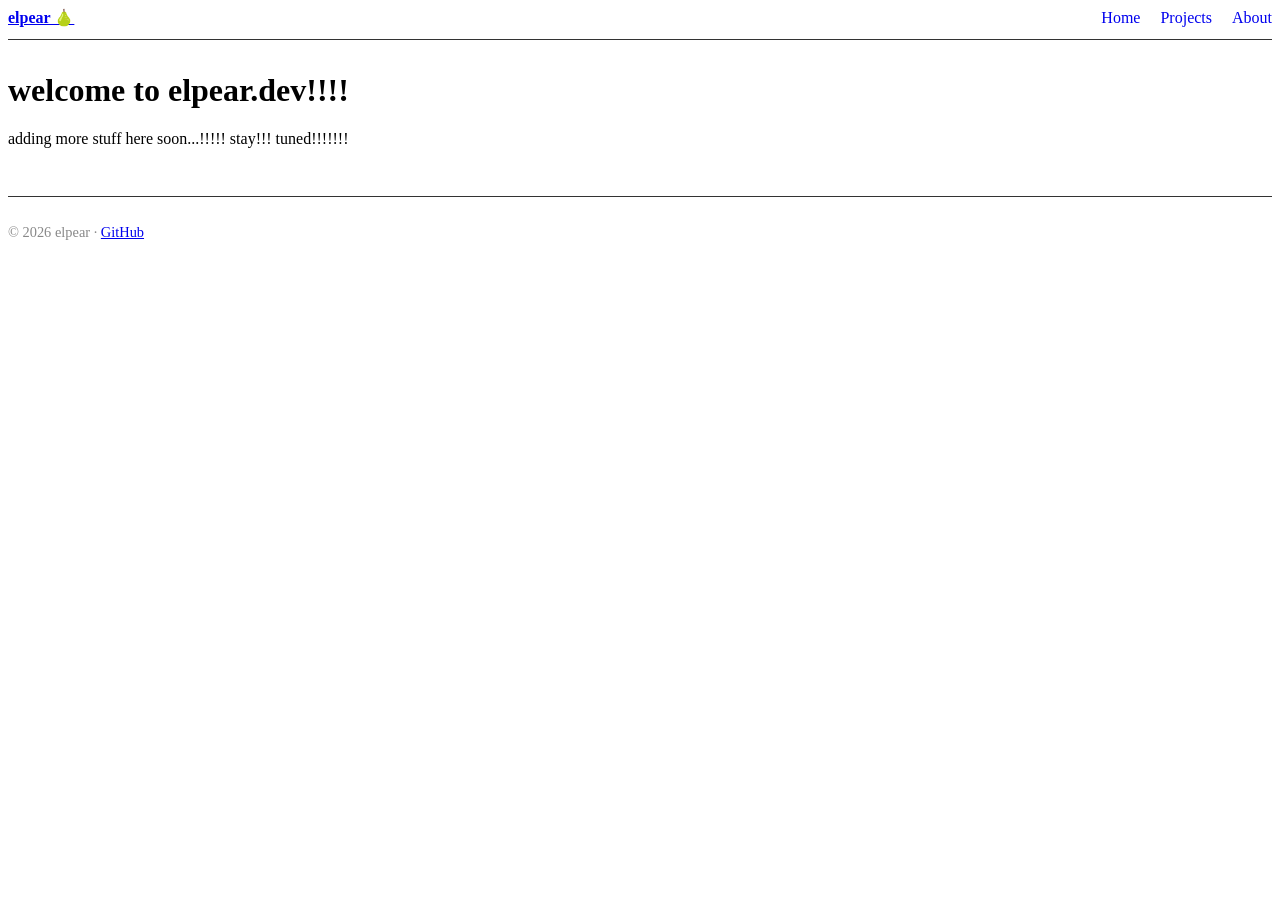
==== index.html @ d85ad44e "CSS and formatting" ====
<!DOCTYPE html>
<html lang="en">
<head>
  <meta charset="UTF-8">
  <meta name="viewport" content="width=device-width, initial-scale=1.0">
  <title>elpear</title>
  <link rel="stylesheet" href="/style.css">
</head>
<body>
  <header>
    <a href="/"><strong>elpear 🍐</strong></a>
    <nav>
      <a href="/">Home</a>
      <a href="/projects">Projects</a>
      <a href="/about">About</a>
    </nav>
  </header>

  <main>
    <h1>welcome to elpear.dev!!!!</h1>
    <p>adding more stuff here soon...!!!!! stay!!! tuned!!!!!!!</p>
  </main>

  <footer>
    <p>© 2026 elpear · <a href="https://github.com/Elpearr">GitHub</a></p>
  </footer>
</body>
</html>
---- style.css ----
header {
  display: flex;
  justify-content: space-between;
  align-items: center;
  border-bottom: 1px solid #333;
  padding-bottom: 12px;
  margin-bottom: 32px;
}

nav a {
  margin-left: 16px;
  text-decoration: none;
}

nav a:hover {
  text-decoration: underline;
}

footer {
  border-top: 1px solid #333;
  margin-top: 48px;
  padding-top: 12px;
  font-size: 0.9em;
  color: #888;
}
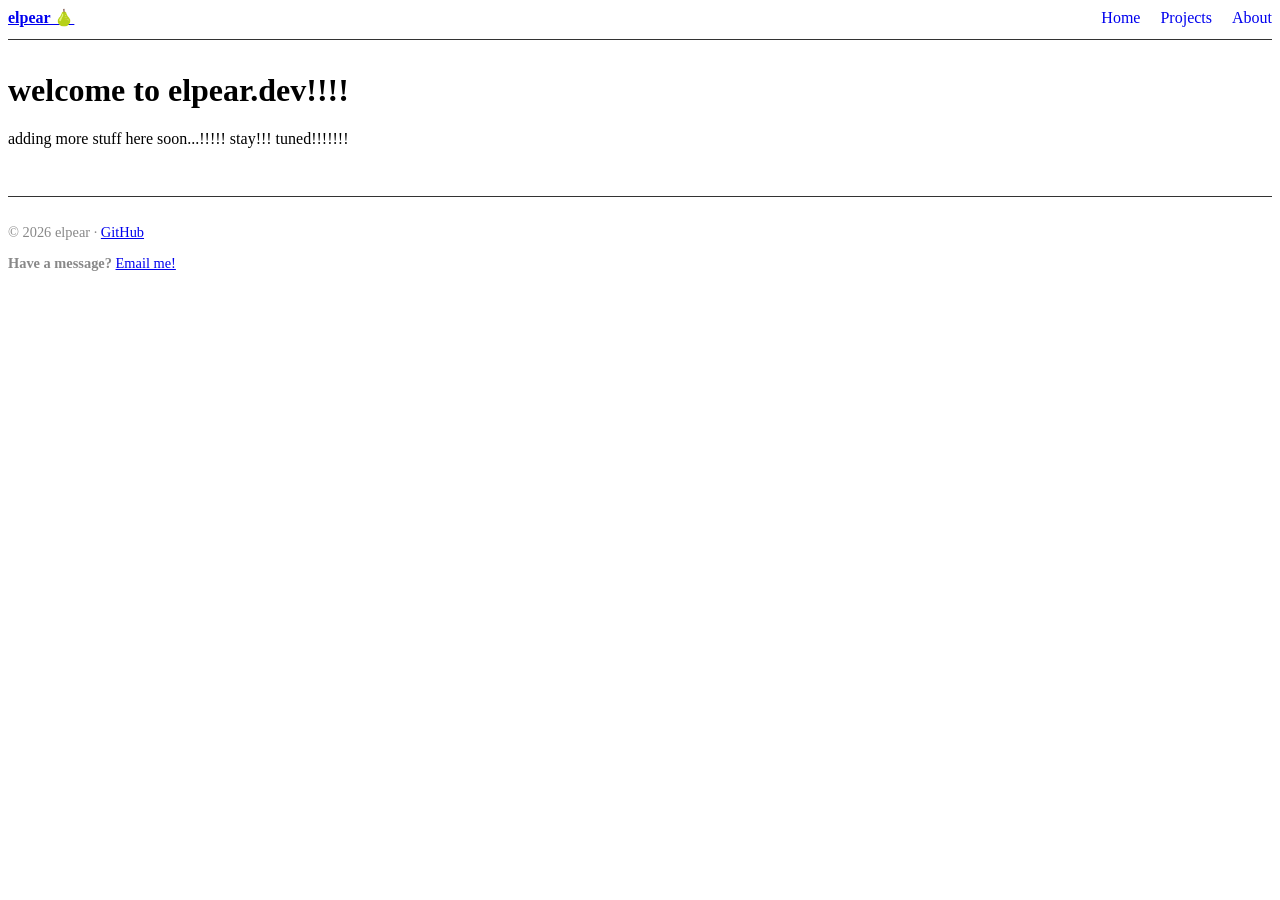
==== commit 1ae08a64: "email me" ====
--- a/index.html
+++ b/index.html
@@ -23,6 +23,7 @@
 
   <footer>
     <p>© 2026 elpear · <a href="https://github.com/Elpearr">GitHub</a></p>
+    <p><strong>Have a message?</strong> <a href="hi@elpear.dev">Email me!</a></p>
   </footer>
 </body>
 </html>
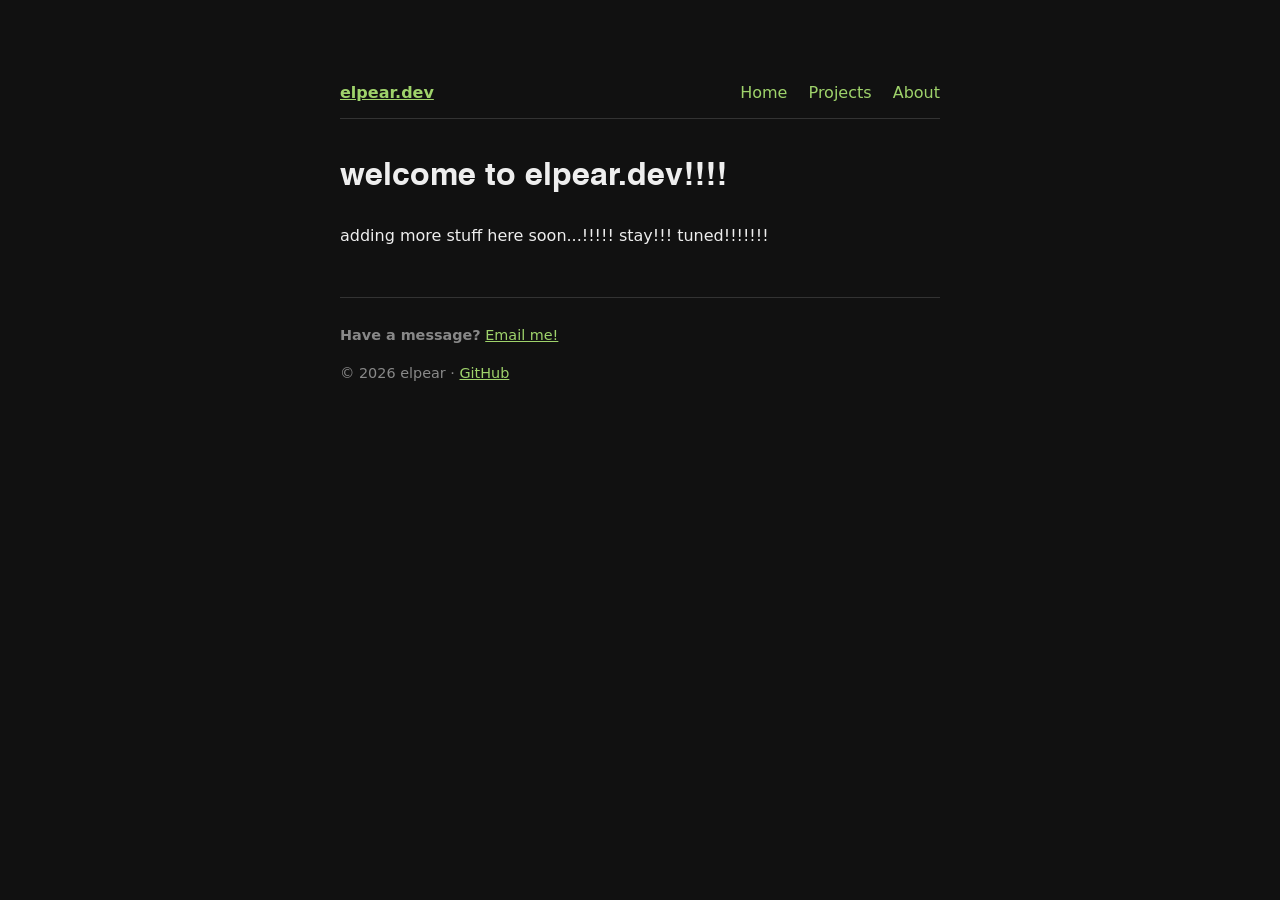
==== commit baf6bc83: "more css, helvetica, small changes" ====
--- a/index.html
+++ b/index.html
@@ -4,11 +4,11 @@
   <meta charset="UTF-8">
   <meta name="viewport" content="width=device-width, initial-scale=1.0">
   <title>elpear</title>
-  <link rel="stylesheet" href="/style.css">
+  <link rel="stylesheet" href="style.css">
 </head>
 <body>
   <header>
-    <a href="/"><strong>elpear 🍐</strong></a>
+    <a href="/"><strong>elpear.dev</strong></a>
     <nav>
       <a href="/">Home</a>
       <a href="/projects">Projects</a>
@@ -22,8 +22,8 @@
   </main>
 
   <footer>
+    <p><strong>Have a message?</strong> <a href="mailto:hi@elpear.dev">Email me!</a></p>
     <p>© 2026 elpear · <a href="https://github.com/Elpearr">GitHub</a></p>
-    <p><strong>Have a message?</strong> <a href="hi@elpear.dev">Email me!</a></p>
   </footer>
 </body>
 </html>
--- a/style.css
+++ b/style.css
@@ -1,3 +1,26 @@
+body {
+  font-family: system-ui, sans-serif;
+  background: #111;
+  color: #eee;
+  max-width: 600px;
+  margin: 80px auto;
+  padding: 0 20px;
+  line-height: 1.6;
+}
+
+@font-face {
+  font-family: "Helvetica";
+  src: url("fonts/Helvetica-Bold.woff2") format("woff2");
+}
+
+h1 {
+  font-family: "Helvetica", sans-serif;
+}
+
+a {
+  color: #9fd36b;
+}
+
 header {
   display: flex;
   justify-content: space-between;
@@ -22,4 +45,5 @@
   padding-top: 12px;
   font-size: 0.9em;
   color: #888;
-}+}
+
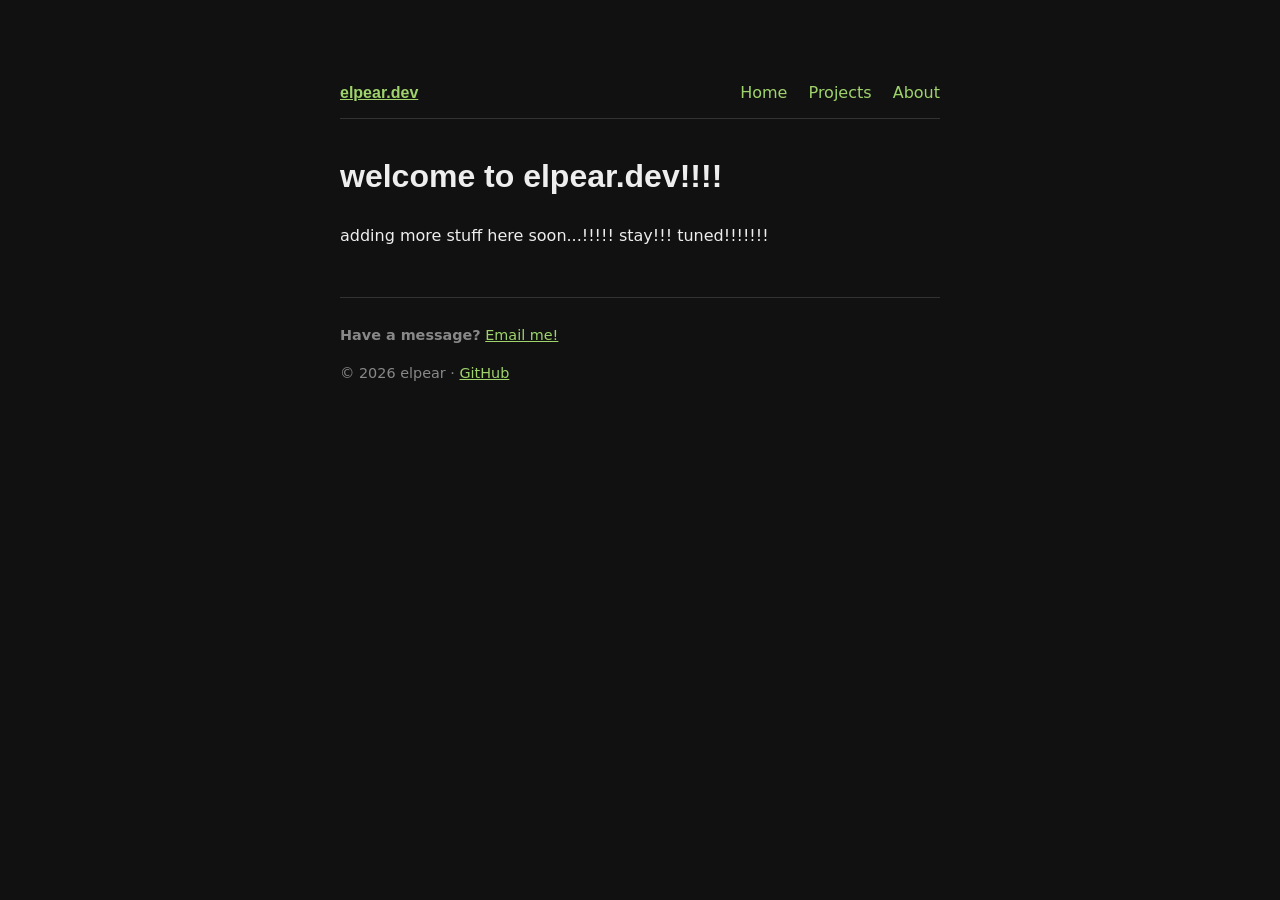
==== commit 2de9cca3: "fonts" ====
--- a/index.html
+++ b/index.html
@@ -8,7 +8,7 @@
 </head>
 <body>
   <header>
-    <a href="/"><strong>elpear.dev</strong></a>
+    <a class="bitterText" href="/"><strong>elpear.dev</strong></a>
     <nav>
       <a href="/">Home</a>
       <a href="/projects">Projects</a>
--- a/style.css
+++ b/style.css
@@ -8,8 +8,15 @@
   line-height: 1.6;
 }
 
-@font-face {
-  font-family: "Helvetica";
+.bitterText {
+  font-family: "Bitter", sans-serif;
+  font-optical-sizing: auto;
+  font-weight: 400;
+  font-style: normal;
+}
+
+.helveticaBold {
+  font-family: "Helvetica", sans-serif;
   src: url("fonts/Helvetica-Bold.woff2") format("woff2");
 }
 
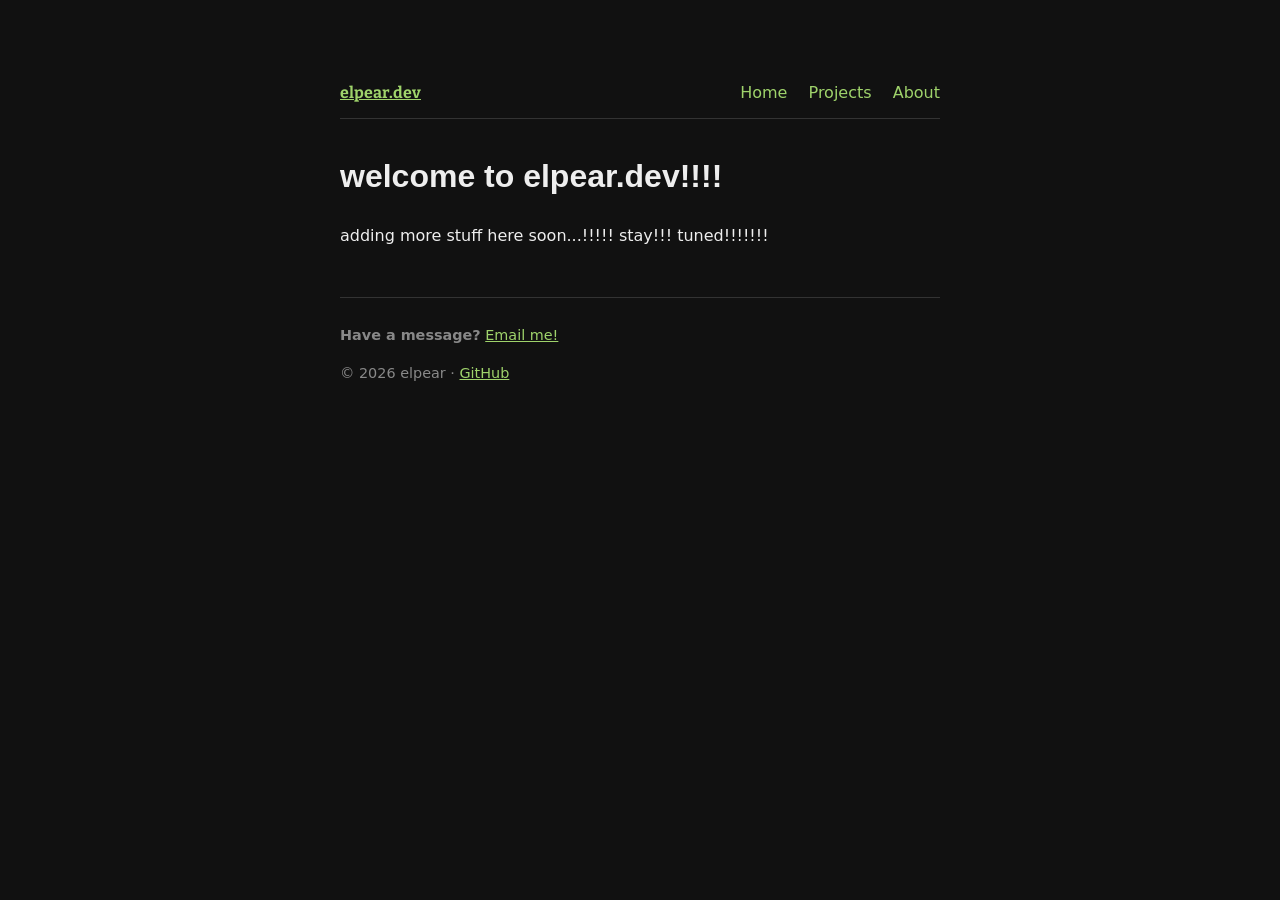
==== commit 6b218ae2: "font" ====
--- a/index.html
+++ b/index.html
@@ -4,6 +4,11 @@
   <meta charset="UTF-8">
   <meta name="viewport" content="width=device-width, initial-scale=1.0">
   <title>elpear</title>
+
+  <link rel="preconnect" href="https://fonts.googleapis.com">
+  <link rel="preconnect" href="https://fonts.gstatic.com" crossorigin>
+  <link href="https://fonts.googleapis.com/css2?family=Bitter:ital,wght@0,100..900;1,100..900&display=swap" rel="stylesheet">
+
   <link rel="stylesheet" href="style.css">
 </head>
 <body>
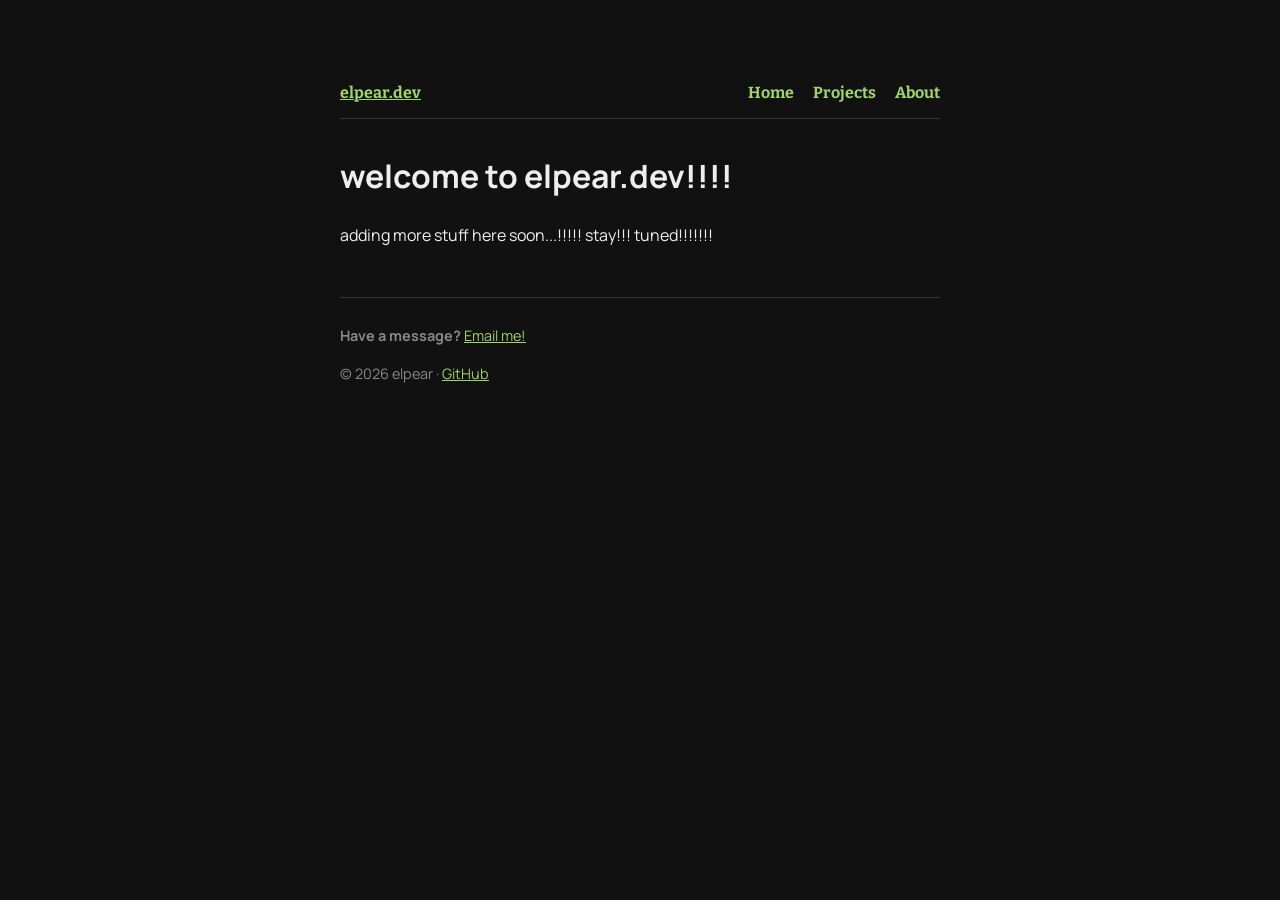
==== commit 51be1690: "more font tinkering" ====
--- a/index.html
+++ b/index.html
@@ -7,13 +7,14 @@
 
   <link rel="preconnect" href="https://fonts.googleapis.com">
   <link rel="preconnect" href="https://fonts.gstatic.com" crossorigin>
-  <link href="https://fonts.googleapis.com/css2?family=Bitter:ital,wght@0,100..900;1,100..900&display=swap" rel="stylesheet">
+  <link href="https://fonts.googleapis.com/css2?family=Bitter:ital,wght@0,100..900;1,100..900&family=Manrope:wght@200..800&display=swap" rel="stylesheet">
+  
 
   <link rel="stylesheet" href="style.css">
 </head>
 <body>
   <header>
-    <a class="bitterText" href="/"><strong>elpear.dev</strong></a>
+    <a href="/">elpear.dev</a>
     <nav>
       <a href="/">Home</a>
       <a href="/projects">Projects</a>
--- a/style.css
+++ b/style.css
@@ -1,5 +1,12 @@
+.bitterText {
+  font-family: "Bitter", serif;
+  font-optical-sizing: auto;
+  font-weight: 400;
+  font-style: normal;
+}
+
 body {
-  font-family: system-ui, sans-serif;
+  font-family: "Manrope", sans-serif;
   background: #111;
   color: #eee;
   max-width: 600px;
@@ -8,27 +15,13 @@
   line-height: 1.6;
 }
 
-.bitterText {
-  font-family: "Bitter", sans-serif;
-  font-optical-sizing: auto;
-  font-weight: 400;
-  font-style: normal;
-}
-
-.helveticaBold {
-  font-family: "Helvetica", sans-serif;
-  src: url("fonts/Helvetica-Bold.woff2") format("woff2");
-}
-
-h1 {
-  font-family: "Helvetica", sans-serif;
-}
-
 a {
   color: #9fd36b;
 }
 
 header {
+  font-family: "Bitter", serif;
+  font-weight: 700;
   display: flex;
   justify-content: space-between;
   align-items: center;
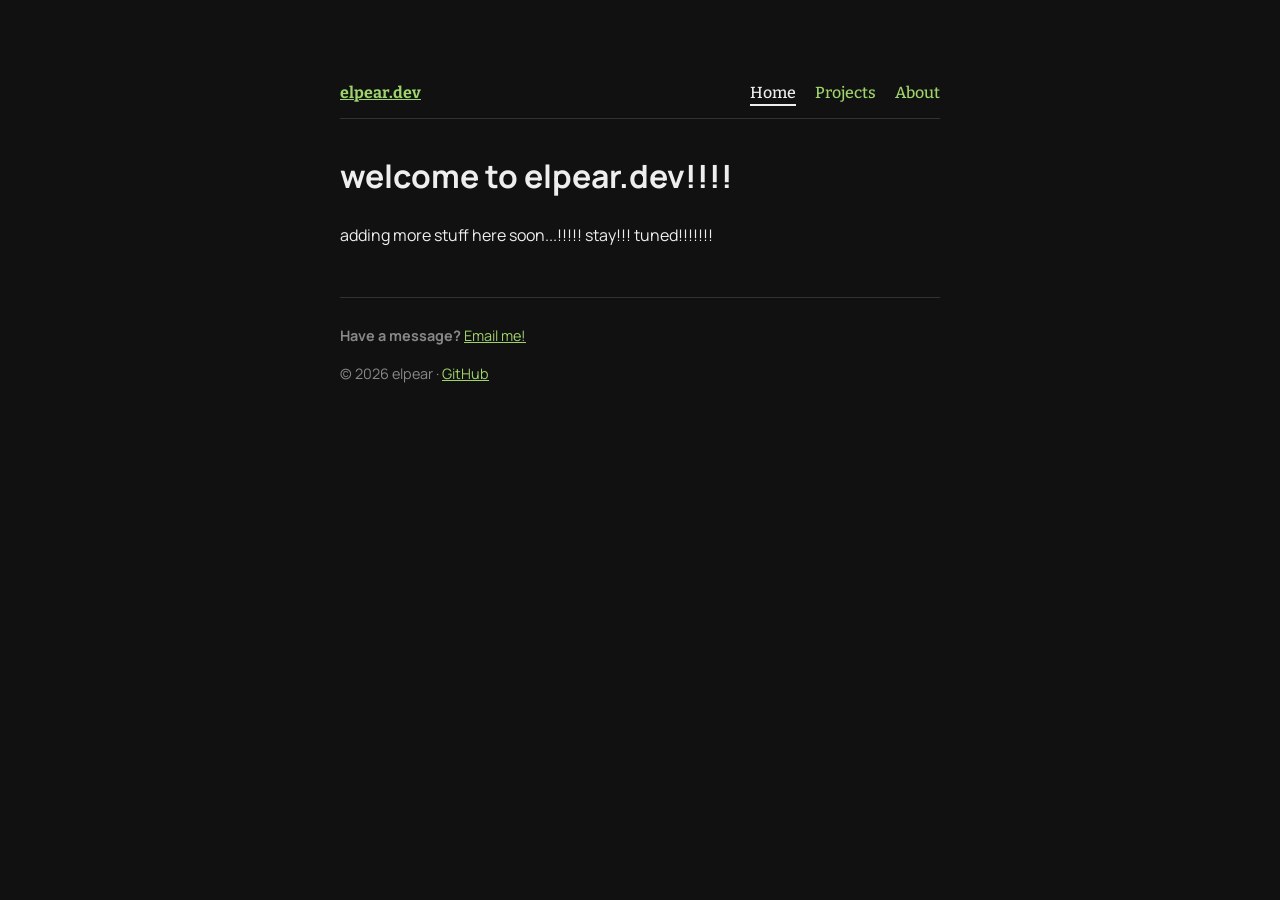
==== commit 3badc785: "css changes, grammar errors, other misc cleanup" ====
--- a/index.html
+++ b/index.html
@@ -14,11 +14,11 @@
 </head>
 <body>
   <header>
-    <a href="/">elpear.dev</a>
+    <a href="index.html">elpear.dev</a>
     <nav>
-      <a href="/">Home</a>
-      <a href="/projects">Projects</a>
-      <a href="/about">About</a>
+      <a href="index.html" class="current">Home</a>
+      <a href="projects.html">Projects</a>
+      <a href="about.html">About</a>
     </nav>
   </header>
 
--- a/style.css
+++ b/style.css
@@ -30,9 +30,20 @@
   margin-bottom: 32px;
 }
 
+header nav a {
+  font-weight: 500;
+}
+
 nav a {
   margin-left: 16px;
   text-decoration: none;
+}
+
+nav a.current {
+    text-decoration: underline;
+    text-decoration-thickness: 2px;
+    text-underline-offset: 6px;
+    color: #eee;
 }
 
 nav a:hover {
